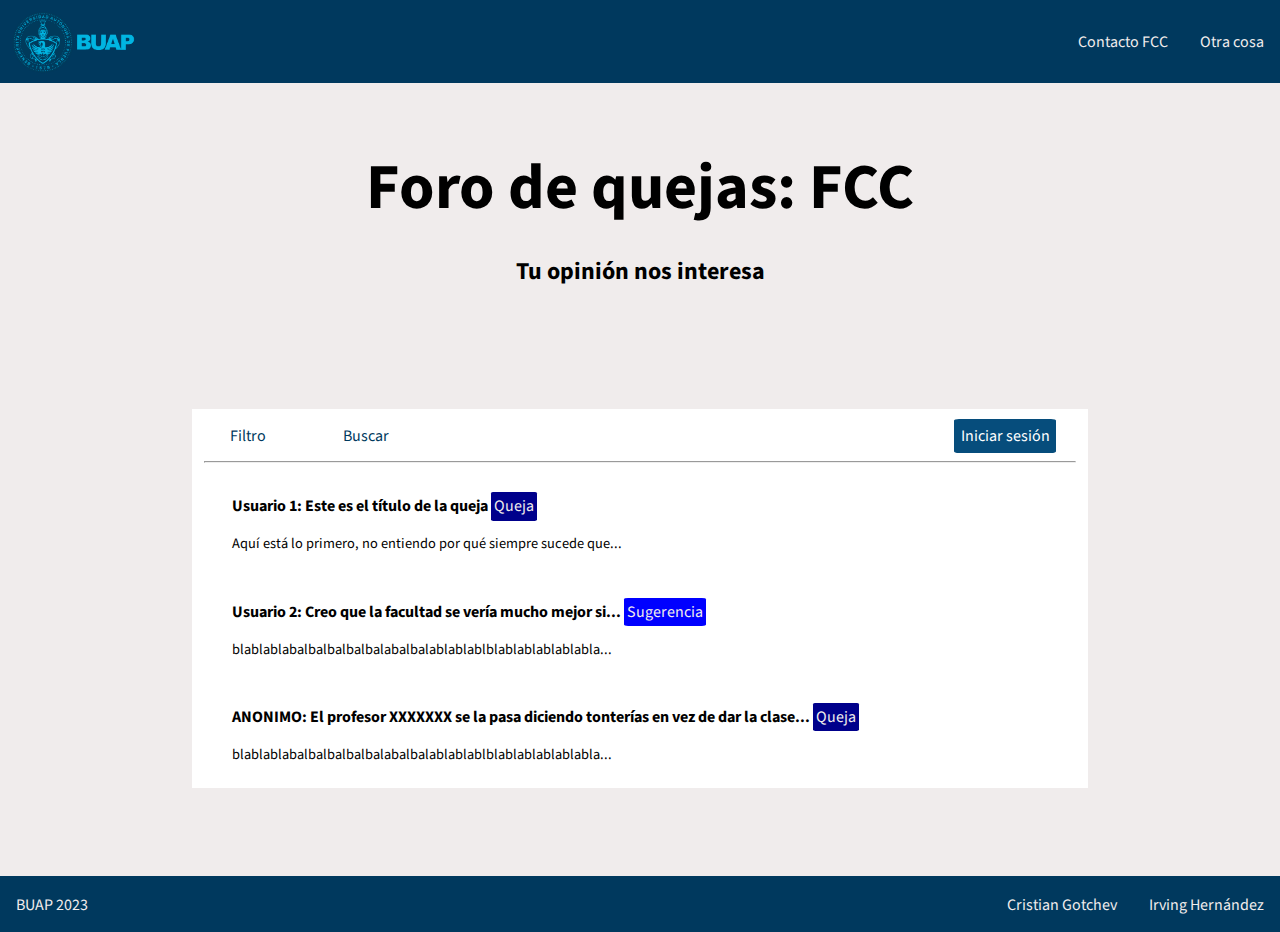
==== public/index.html @ 5998c42f "Adición: Diseño para botones de control del foro" ====
<!DOCTYPE html>
<html>
<head>
    <meta charset="utf-8">
    <link rel="stylesheet" type="text/css" href="../assets/css/index.css">
    <title>Quejas FCC</title>
    <link rel="icon" type="image/png" href="../assets/images/escudo-buap.png">
</head>
<body>
    <div id="header-and-main">
        <header id="top-header" class="row">
            <img id="BUAP-logo" src="../assets/images/logo_buap_h.png">
            <div class="separator"></div>
            <div class="header-right">Contacto FCC</div>
            <div class="header-right">Otra cosa</div>
        </header>

        <main>
            <div id="main-content">
                <h1>Foro de quejas: FCC</h1>
                <h2>Tu opinión nos interesa</h2>

                <div id="forum-container">
                    <header id="forum-header" class="row">
                        <div class="forum-header-button">
                            <a class="forum-header-button-text">Filtro</a>
                        </div>
                        <div class="forum-header-button">
                            <a class="forum-header-button-text">Buscar</a>
                        </div>
                        <div class="separator"></div>
                        <!--
                            Si ya inició sesión:
                            <div class="d">Nueva publicación</div>
                         -->
                        <div class="forum-header-button colored">
                            <a class="forum-header-button-text" href="https://google.com">Iniciar sesión</a>
                        </div>
                    </header>
                    <hr>
                    <div id="forum-entries-container">
                        <!-- <p>Por el momento no hay quejas sin resolver.</p> -->
                        <div class="entry" onclick="location.href='#';">
                            <div class="entry-title-div">
                                <p class="entry-title">
                                    <span class="entry-user">Usuario 1:</span>
                                    Este es el título de la queja
                                    <span class="entry-category complaint">Queja</span>
                                </p>
                            </div>
                            <p class="entry-brief">
                                Aquí está lo primero, no entiendo por qué siempre sucede que...
                            </p>
                        </div>
                        <div class="entry" onclick="location.href='#';">
                            <div class="entry-title-div">
                                <p class="entry-title">
                                    <span class="entry-user">Usuario 2:</span>
                                    Creo que la facultad se vería mucho mejor si...
                                    <span class="entry-category suggestion">Sugerencia</span>
                                </p>
                            </div>
                            <p class="entry-brief">
                                blablablabalbalbalbalbalabalbalablablablblablablablablabla...
                            </p>
                        </div>
                        <div class="entry" onclick="location.href='#';">
                            <div class="entry-title-div">
                                <p class="entry-title">
                                    <span class="entry-user">ANONIMO:</span>
                                    El profesor XXXXXXX se la pasa diciendo tonterías en vez de dar la clase...
                                    <span class="entry-category complaint">Queja</span>
                                </p>
                            </div>
                            <p class="entry-brief">
                                blablablabalbalbalbalbalabalbalablablablblablablablablabla...
                            </p>
                        </div>
                    </div>
                </div>
            </div>
        </main>
    </div>

    <footer class="row">
        <div class="footer-text-element">BUAP 2023</div>
        <div class="separator"></div>
        <div class="footer-text-element">Cristian Gotchev</div>
        <div class="footer-text-element">Irving Hernández</div>
    </footer>
</body>
</html>
---- assets/css/index.css ----
@import url('https://fonts.googleapis.com/css2?family=Source+Sans+Pro&display=swap');

:root {
    --main-color: #00395e; /* Este color es del header de https://www.buap.mx/ */
    --secondary-color: #f0ecec; /* Este es el cuerpo de https://www.cs.buap.mx/ */
    --darker-blue-buap: #064d7c;
    --lighter-blue-buap: #04ccf4;

    --header-logo-height: 4em;
    --header-logo-margin: 0.6em;

    --footer-height: 3.5em;
}

body {
    margin: 0;
    padding: 0;

    font-family: 'Source Sans Pro', sans-serif;
    background-color: var(--secondary-color);
}

.header-right {
    display: flex;
    align-items: center;

    height: calc(var(--header-logo-height) + var(--header-logo-margin));
    margin: auto 1em auto 1em;
}

.separator {
    flex-grow: 1;
}

.row {
    width: 100%;

    display: flex;
    align-items: flex-end;
    justify-content: center;
}

#top-header {
    margin-bottom: 1em;

    background-color: var(--main-color);
    color: var(--secondary-color);
}

#BUAP-logo {
    height: var(--header-logo-height);
    margin: var(--header-logo-margin);
}

#header-and-main {
    /* https://stackoverflow.com/questions/42294/how-do-you-get-the-footer-to-stay-at-the-bottom-of-a-web-page */
    min-height: calc(100vh - var(--footer-height));
}

h1 {
    font-size: 4em;
    margin-bottom: 0;
}

#main-content {
    display: flex;
    flex-direction: column;
    align-items: center;
}

#main-content h2 {
    margin-bottom: 5em;
}

#forum-container {
    width: 70vw;
    min-height: 15em;

    display: flex;
    flex-direction: column;
    align-items: center;

    background-color: white;
}

#forum-header {
    padding: 0;
    margin: 0;
}

.forum-header-button {
    margin: auto 2em auto 2em;

    display: block;

    padding: 0.4em;
    margin-top: 0.6em;
}

.forum-header-button.colored {
    background-color: var(--darker-blue-buap);
    border-radius: 5%;
    /* border-left: 3px solid #04ccf4; */
}

.forum-header-button-text {
    text-decoration: none;
    color: var(--main-color);
}

.forum-header-button-text:hover {
    color: var(--lighter-blue-buap);
}

.forum-header-button.colored  .forum-header-button-text {
    color: white;
}

.forum-header-button.colored  .forum-header-button-text:hover {
    color: var(--lighter-blue-buap);
}

#forum-container hr {
    width: 97%;
    color: var(--main-color);
}

#forum-entries-container {
    width: 100%;

    display: flex;
    flex-grow: 1;
    flex-direction: column;
}

.entry {
    --padding: 2em;
    width: calc(100% - var(--padding-left));

    padding-left: var(--padding);
    padding-right: var(--padding);
    margin: 0.5em;
}

.entry:hover {
    background-color: var(--secondary-color);
    cursor: pointer;
}

.entry-title-div {
    background-color: none;
}

.entry-title {
    font-weight: bold;
    font-size: 1em;
}

.entry-category {
    padding: 0.2em;

    border-radius: 5%;

    font-weight: normal;

    color: var(--secondary-color);
}

.complaint {
    background-color: darkblue;
}

.suggestion {
    background-color: blue;
}

.entry-brief {
    font-size: 0.9em;
}

footer {
    position: relative;
    bottom: 0;

    margin-top: 2em;
    height: var(--footer-height);

    color: var(--secondary-color);
    background-color: var(--main-color);
}

/* placeholder */
.footer-text-element {
    margin: 1em;
}
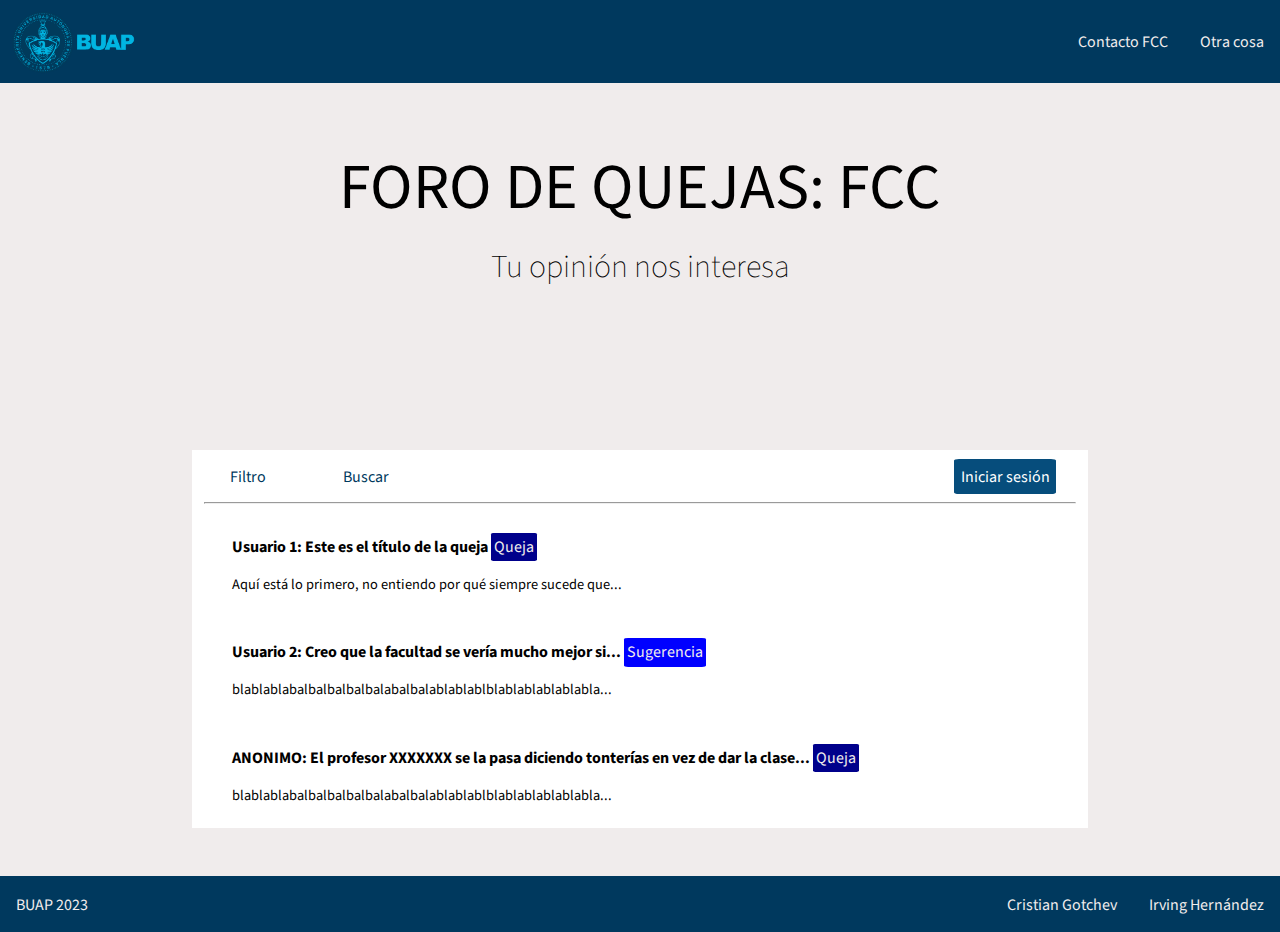
==== commit 6a8be2b5: "Actualización: Título a mayúsculas" ====
--- a/public/index.html
+++ b/public/index.html
@@ -17,7 +17,7 @@
 
         <main>
             <div id="main-content">
-                <h1>Foro de quejas: FCC</h1>
+                <h1>FORO DE QUEJAS: FCC</h1>
                 <h2>Tu opinión nos interesa</h2>
 
                 <div id="forum-container">
--- a/assets/css/index.css
+++ b/assets/css/index.css
@@ -1,4 +1,4 @@
-@import url('https://fonts.googleapis.com/css2?family=Source+Sans+Pro&display=swap');
+@import url('https://fonts.googleapis.com/css2?family=Source+Sans+Pro:wght@200;400&display=swap');
 
 :root {
     --main-color: #00395e; /* Este color es del header de https://www.buap.mx/ */
@@ -60,6 +60,13 @@
 h1 {
     font-size: 4em;
     margin-bottom: 0;
+    font-weight: 400;
+}
+
+h2 {
+    font-size: 2em;
+    font-weight: 200;
+    margin: 0.3em;
 }
 
 #main-content {
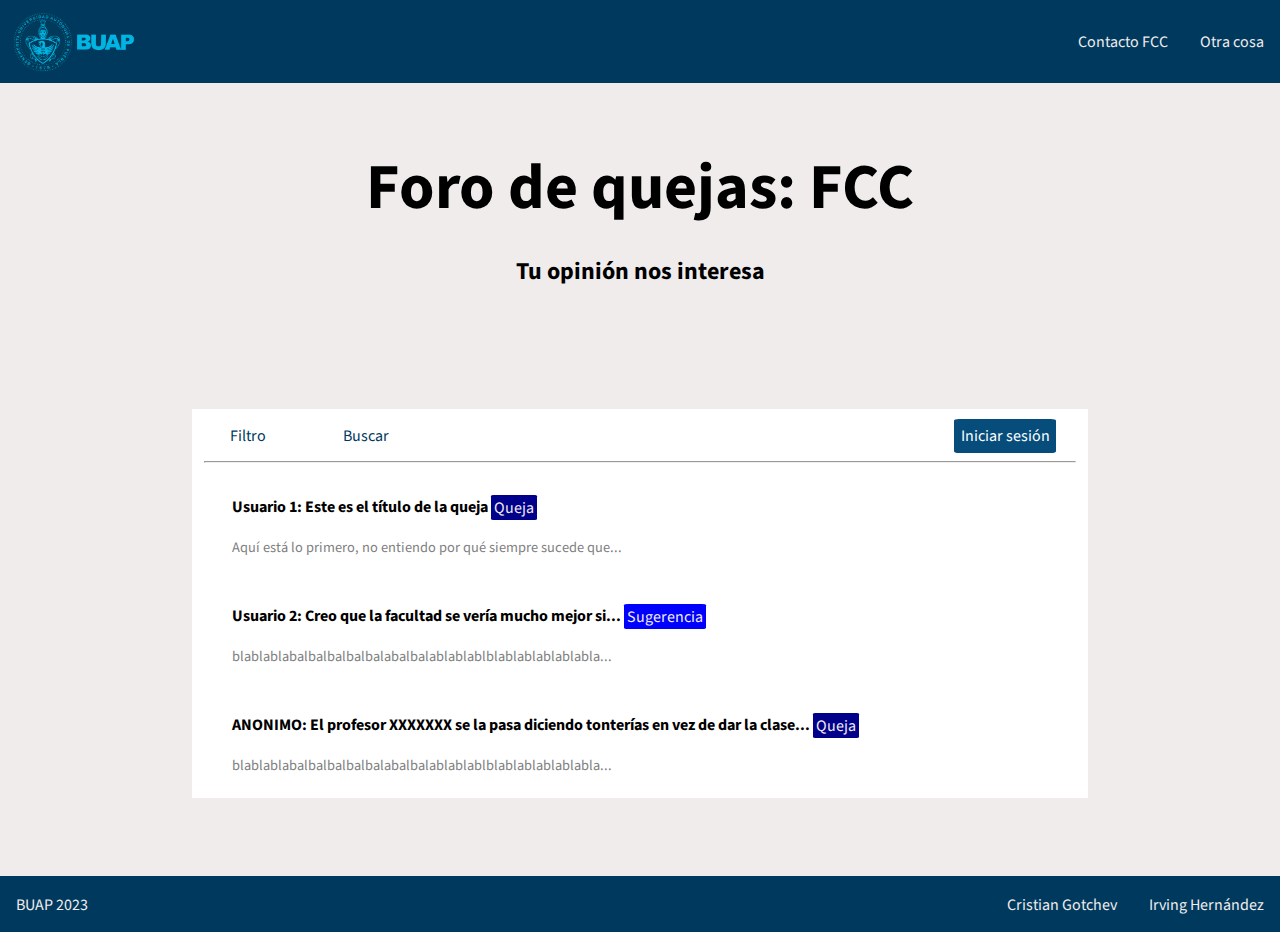
==== commit 82860690: "Merge pull request #8 from boribs:responsive-design" ====
--- a/public/index.html
+++ b/public/index.html
@@ -17,7 +17,7 @@
 
         <main>
             <div id="main-content">
-                <h1>FORO DE QUEJAS: FCC</h1>
+                <h1>Foro de quejas: FCC</h1>
                 <h2>Tu opinión nos interesa</h2>
 
                 <div id="forum-container">
--- a/assets/css/index.css
+++ b/assets/css/index.css
@@ -1,4 +1,4 @@
-@import url('https://fonts.googleapis.com/css2?family=Source+Sans+Pro:wght@200;400&display=swap');
+@import url('https://fonts.googleapis.com/css2?family=Source+Sans+Pro&display=swap');
 
 :root {
     --main-color: #00395e; /* Este color es del header de https://www.buap.mx/ */
@@ -57,26 +57,21 @@
     min-height: calc(100vh - var(--footer-height));
 }
 
-h1 {
+#main-content {
+    display: flex;
+    flex-direction: column;
+    align-items: center;
+}
+
+#main-content h1 {
     font-size: 4em;
     margin-bottom: 0;
-    font-weight: 400;
-}
-
-h2 {
-    font-size: 2em;
-    font-weight: 200;
-    margin: 0.3em;
-}
-
-#main-content {
-    display: flex;
-    flex-direction: column;
-    align-items: center;
+    text-align: center;
 }
 
 #main-content h2 {
     margin-bottom: 5em;
+    text-align: center;
 }
 
 #forum-container {
@@ -164,11 +159,12 @@
 }
 
 .entry-category {
-    padding: 0.2em;
+    padding: 0.1em 0.2em 0.1em 0.2em;
 
     border-radius: 5%;
 
     font-weight: normal;
+    line-height: 1.6;
 
     color: var(--secondary-color);
 }
@@ -183,6 +179,9 @@
 
 .entry-brief {
     font-size: 0.9em;
+    color: gray;
+
+    margin: 0 0 1em 0;
 }
 
 footer {
@@ -200,3 +199,15 @@
 .footer-text-element {
     margin: 1em;
 }
+
+@media(max-width: 1000px) {
+    #forum-container {
+        width: 90vw;
+    }
+}
+
+@media(max-width: 600px) {
+    #forum-container {
+        width: 100vw;
+    }
+}
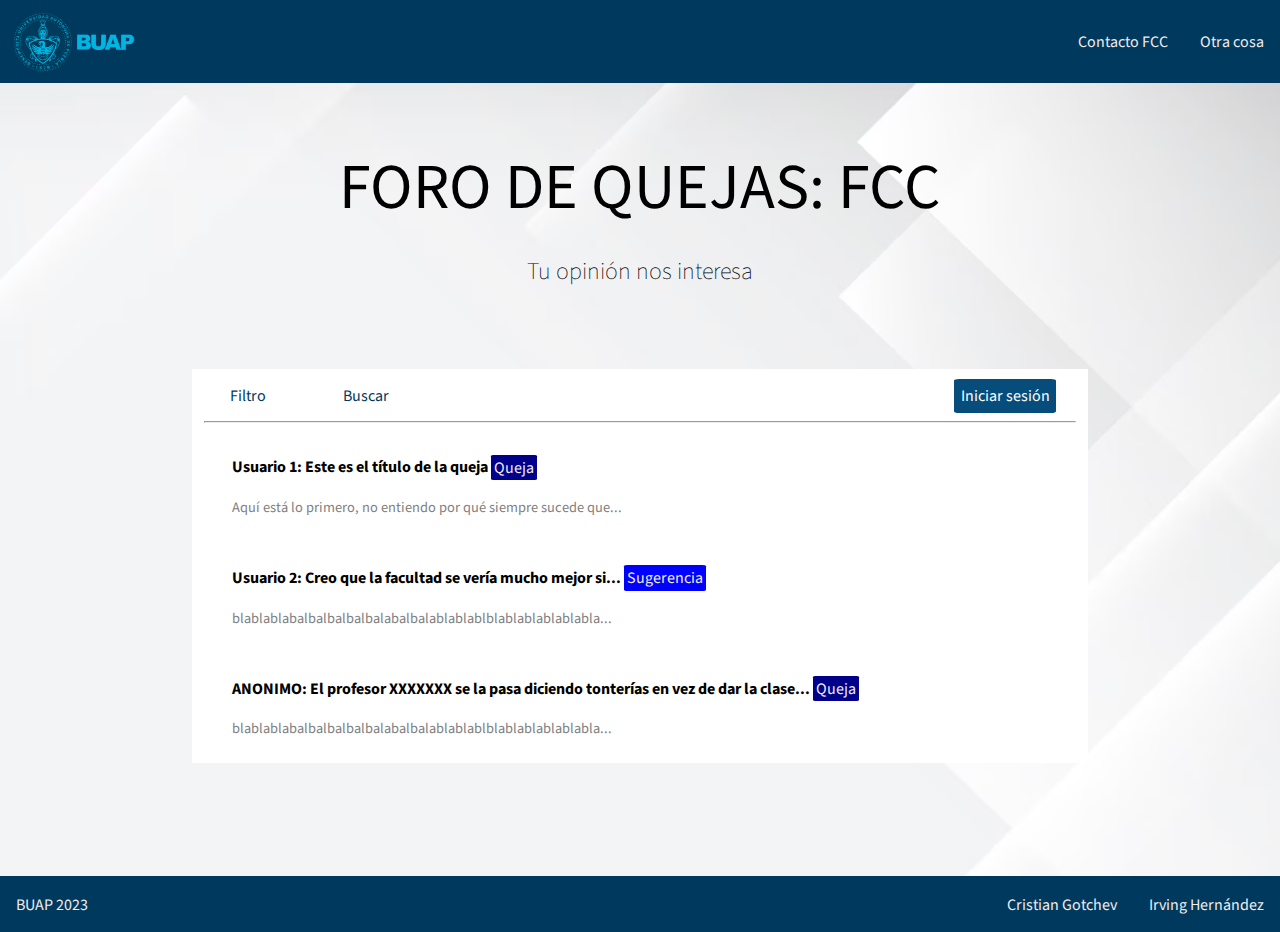
==== commit e40f9898: "Merge pull request #7 from boribs:title-style" ====
--- a/public/index.html
+++ b/public/index.html
@@ -17,7 +17,7 @@
 
         <main>
             <div id="main-content">
-                <h1>Foro de quejas: FCC</h1>
+                <h1>FORO DE QUEJAS: FCC</h1>
                 <h2>Tu opinión nos interesa</h2>
 
                 <div id="forum-container">
--- a/assets/css/index.css
+++ b/assets/css/index.css
@@ -1,15 +1,16 @@
-@import url('https://fonts.googleapis.com/css2?family=Source+Sans+Pro&display=swap');
+@import url('https://fonts.googleapis.com/css2?family=Source+Sans+Pro:wght@200;400&display=swap');
 
 :root {
     --main-color: #00395e; /* Este color es del header de https://www.buap.mx/ */
+    --main-color-hover: #156397;
     --secondary-color: #f0ecec; /* Este es el cuerpo de https://www.cs.buap.mx/ */
     --darker-blue-buap: #064d7c;
     --lighter-blue-buap: #04ccf4;
 
-    --header-logo-height: 4em;
-    --header-logo-margin: 0.6em;
-
-    --footer-height: 3.5em;
+    --header-logo-height: 4rem;
+    --header-logo-margin: 0.6rem;
+
+    --footer-height: 3.5rem;
 }
 
 body {
@@ -18,6 +19,12 @@
 
     font-family: 'Source Sans Pro', sans-serif;
     background-color: var(--secondary-color);
+
+    background-image: url("../images/fondo-gris.avif");
+    background-size: cover;
+    -moz-background-size: cover;
+    -webkit-background-size: cover;
+    -o-background-size: cover;
 }
 
 .header-right {
@@ -25,7 +32,7 @@
     align-items: center;
 
     height: calc(var(--header-logo-height) + var(--header-logo-margin));
-    margin: auto 1em auto 1em;
+    margin: auto 1rem auto 1rem;
 }
 
 .separator {
@@ -41,7 +48,7 @@
 }
 
 #top-header {
-    margin-bottom: 1em;
+    margin-bottom: 1rem;
 
     background-color: var(--main-color);
     color: var(--secondary-color);
@@ -64,19 +71,23 @@
 }
 
 #main-content h1 {
-    font-size: 4em;
     margin-bottom: 0;
+
+    font-size: 4rem;
+    font-weight: 400;
     text-align: center;
 }
 
 #main-content h2 {
-    margin-bottom: 5em;
+    margin-bottom: 5rem;
+
     text-align: center;
+    font-weight: 200;
 }
 
 #forum-container {
     width: 70vw;
-    min-height: 15em;
+    min-height: 15rem;
 
     display: flex;
     flex-direction: column;
@@ -91,12 +102,12 @@
 }
 
 .forum-header-button {
-    margin: auto 2em auto 2em;
+    margin: auto 2rem auto 2rem;
 
     display: block;
 
-    padding: 0.4em;
-    margin-top: 0.6em;
+    padding: 0.4rem;
+    margin-top: 0.6rem;
 }
 
 .forum-header-button.colored {
@@ -118,8 +129,8 @@
     color: white;
 }
 
-.forum-header-button.colored  .forum-header-button-text:hover {
-    color: var(--lighter-blue-buap);
+.forum-header-button.colored:hover {
+    background-color: var(--main-color-hover);
 }
 
 #forum-container hr {
@@ -136,12 +147,12 @@
 }
 
 .entry {
-    --padding: 2em;
+    --padding: 2rem;
     width: calc(100% - var(--padding-left));
 
     padding-left: var(--padding);
     padding-right: var(--padding);
-    margin: 0.5em;
+    margin: 0.5rem;
 }
 
 .entry:hover {
@@ -155,11 +166,11 @@
 
 .entry-title {
     font-weight: bold;
-    font-size: 1em;
+    font-size: 1rem;
 }
 
 .entry-category {
-    padding: 0.1em 0.2em 0.1em 0.2em;
+    padding: 0.1rem 0.2rem 0.1rem 0.2rem;
 
     border-radius: 5%;
 
@@ -178,17 +189,17 @@
 }
 
 .entry-brief {
-    font-size: 0.9em;
+    font-size: 0.9rem;
     color: gray;
 
-    margin: 0 0 1em 0;
+    margin: 0 0 1rem 0;
 }
 
 footer {
     position: relative;
     bottom: 0;
 
-    margin-top: 2em;
+    margin-top: 2rem;
     height: var(--footer-height);
 
     color: var(--secondary-color);
@@ -197,7 +208,7 @@
 
 /* placeholder */
 .footer-text-element {
-    margin: 1em;
+    margin: 1rem;
 }
 
 @media(max-width: 1000px) {
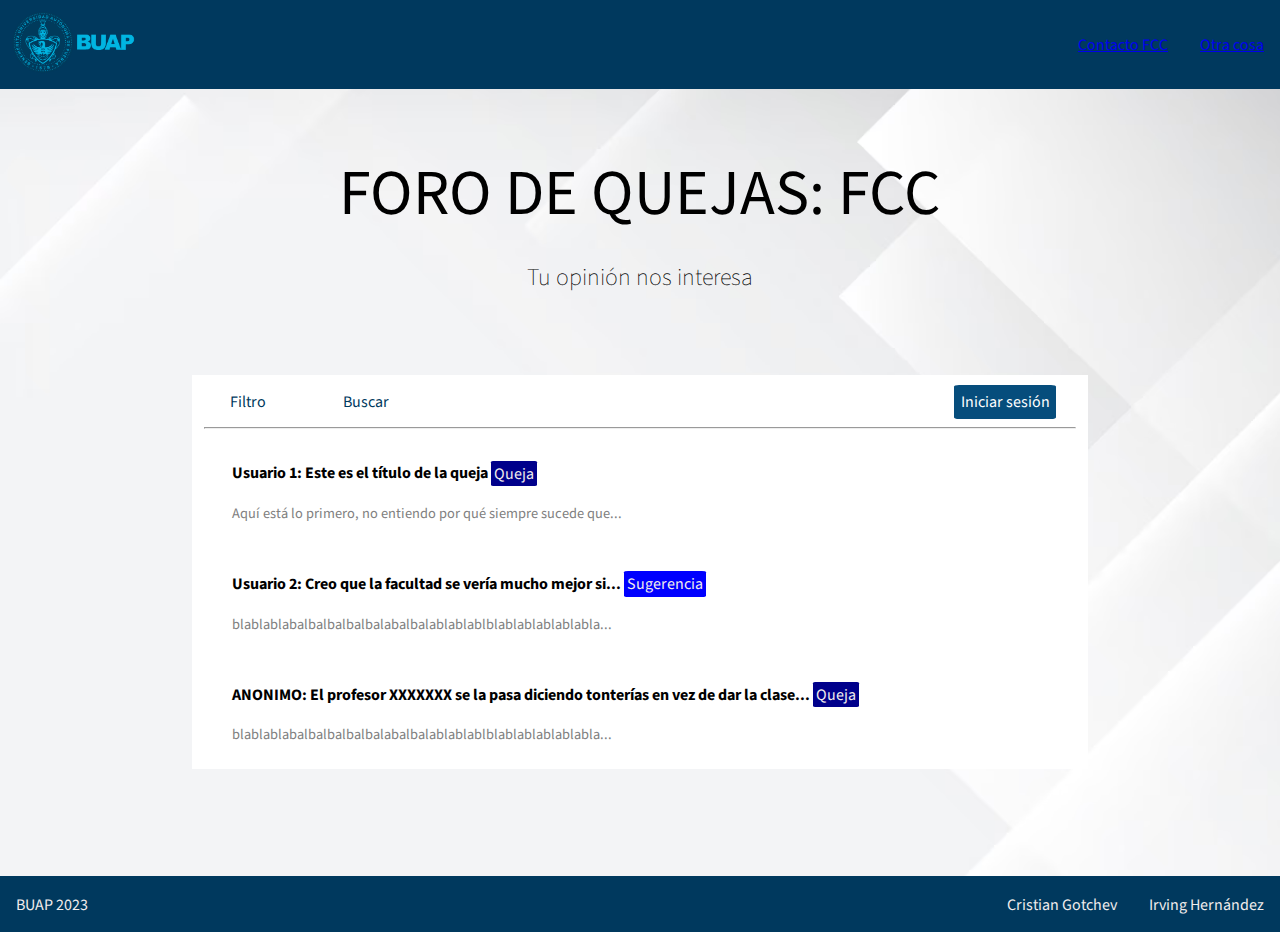
==== commit 2e6fc730: "Adición: Logo redirecciona a página BUAP" ====
--- a/public/index.html
+++ b/public/index.html
@@ -9,10 +9,16 @@
 <body>
     <div id="header-and-main">
         <header id="top-header" class="row">
-            <img id="BUAP-logo" src="../assets/images/logo_buap_h.png">
+            <a href="https://www.buap.mx">
+                <img id="BUAP-logo" src="../assets/images/logo-buap-h.png">
+            </a>
             <div class="separator"></div>
-            <div class="header-right">Contacto FCC</div>
-            <div class="header-right">Otra cosa</div>
+            <div class="header-right header-button">
+                <a href="#" class="no-decor">Contacto FCC</a>
+            </div>
+            <div class="header-right header-button">
+                <a href="#" class="no-decor">Otra cosa</a>
+            </div>
         </header>
 
         <main>
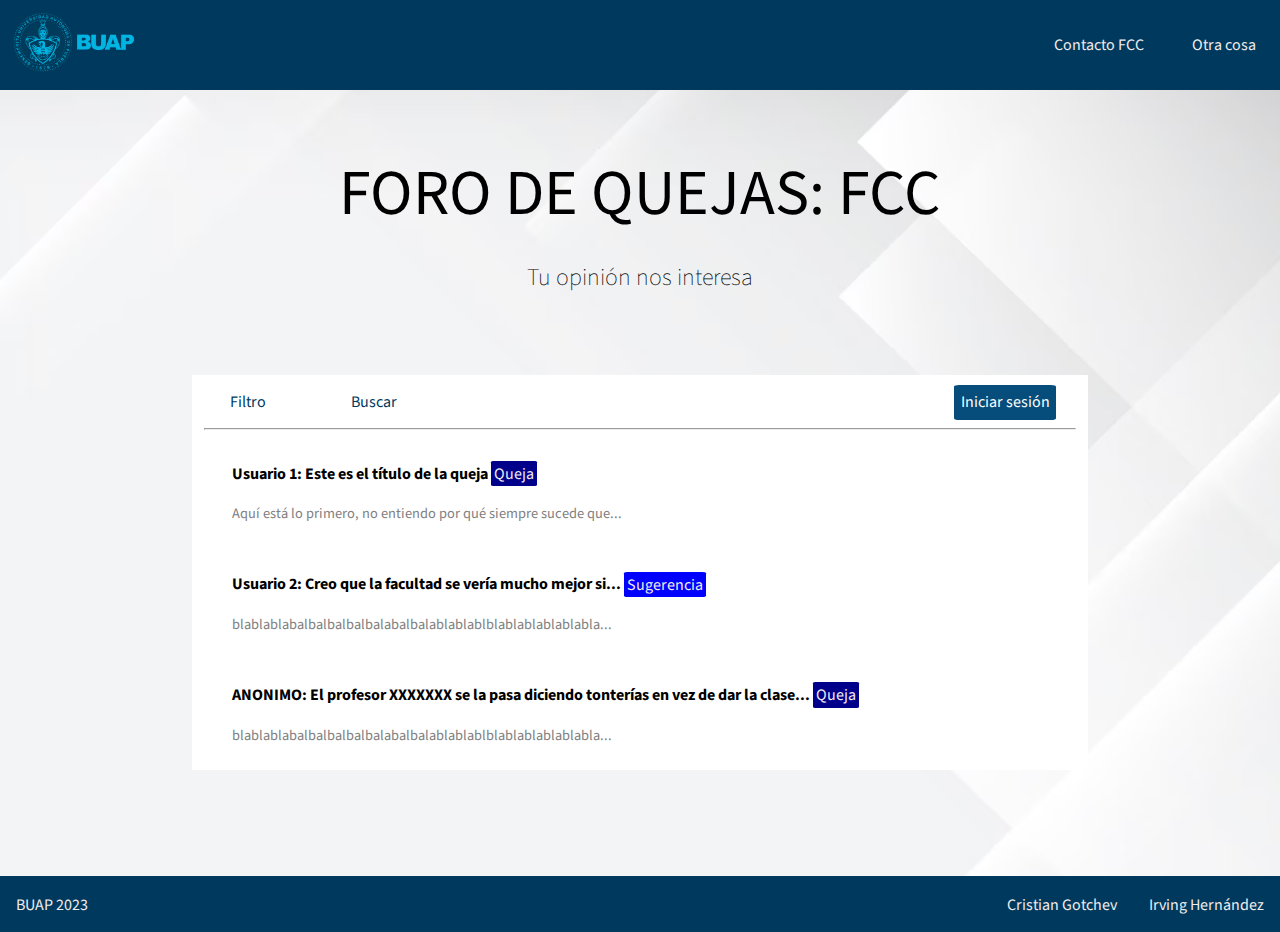
==== commit 918c3d29: "Adición: Barra de búsqueda interactiva" ====
--- a/public/index.html
+++ b/public/index.html
@@ -32,7 +32,8 @@
                             <a class="forum-header-button-text">Filtro</a>
                         </div>
                         <div class="forum-header-button">
-                            <a class="forum-header-button-text">Buscar</a>
+                            <input type="text" id="search-bar" placeholder=" ">
+                            <label for="" id="search-bar-label">Buscar</label>
                         </div>
                         <div class="separator"></div>
                         <!--
--- a/assets/css/index.css
+++ b/assets/css/index.css
@@ -27,33 +27,6 @@
     -o-background-size: cover;
 }
 
-.header-right {
-    display: flex;
-    align-items: center;
-
-    height: calc(var(--header-logo-height) + var(--header-logo-margin));
-    margin: auto 1rem auto 1rem;
-}
-
-.separator {
-    flex-grow: 1;
-}
-
-.row {
-    width: 100%;
-
-    display: flex;
-    align-items: flex-end;
-    justify-content: center;
-}
-
-#top-header {
-    margin-bottom: 1rem;
-
-    background-color: var(--main-color);
-    color: var(--secondary-color);
-}
-
 #BUAP-logo {
     height: var(--header-logo-height);
     margin: var(--header-logo-margin);
@@ -64,6 +37,43 @@
     min-height: calc(100vh - var(--footer-height));
 }
 
+#top-header {
+    margin-bottom: 1rem;
+
+    background-color: var(--main-color);
+    color: var(--secondary-color);
+}
+
+.no-decor {
+    color: var(--secondary-color);
+    text-decoration: none;
+}
+
+.header-button:hover {
+    cursor: pointer;
+}
+
+.header-right {
+    display: flex;
+    align-items: center;
+
+    height: calc(var(--header-logo-height) + var(--header-logo-margin));
+    margin: auto 1rem auto 1rem;
+    padding: 0.5rem;
+}
+
+.separator {
+    flex-grow: 1;
+}
+
+.row {
+    width: 100%;
+
+    display: flex;
+    align-items: flex-end;
+    justify-content: center;
+}
+
 #main-content {
     display: flex;
     flex-direction: column;
@@ -108,6 +118,8 @@
 
     padding: 0.4rem;
     margin-top: 0.6rem;
+
+    position: relative;
 }
 
 .forum-header-button.colored {
@@ -121,6 +133,55 @@
     color: var(--main-color);
 }
 
+
+#search-bar {
+    display: block;
+
+    background: none;
+    color: #c6c6c6;
+
+    font-size: 0.9rem;
+
+    width: 100%;
+    padding: 0.1rem;
+    margin-bottom: 1%;
+
+    border: none;
+    outline: none;
+
+    transition: border 0.5s;
+    border-bottom: 0px solid white;
+}
+
+#search-bar-label {
+    color: var(--main-color);
+
+    font-size: 1rem;
+
+    position: absolute;
+    left: 0.9rem;
+    top: 0.4rem;
+
+    transition: 0.5s ease all;
+    pointer-events: none;
+}
+
+#search-bar:focus~#search-bar-label,
+#search-bar:not(:placeholder-shown)~#search-bar-label {
+    left: -2.9rem;
+}
+
+#search-bar:focus~label::after,
+#search-bar:not(:placeholder-shown)~#search-bar-label::after {
+    content: ":";
+}
+
+#search-bar:focus,
+#search-bar:not(:placeholder-shown) {
+    border-bottom: 1px solid var(--main-color);
+}
+
+
 .forum-header-button-text:hover {
     color: var(--lighter-blue-buap);
 }
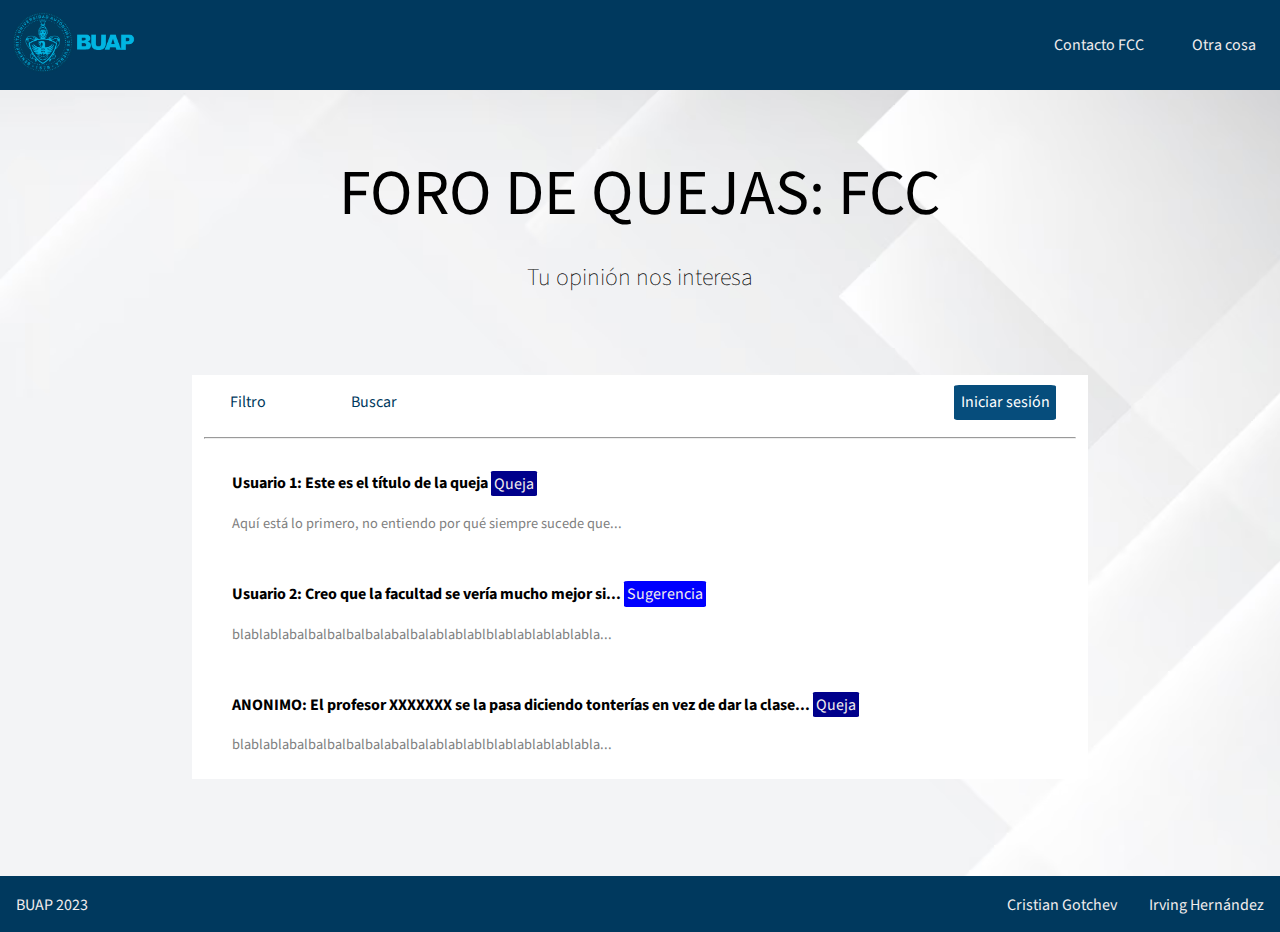
==== commit 22bbdb11: "Merge pull request #11 from boribs:search-bar" ====
--- a/public/index.html
+++ b/public/index.html
@@ -34,6 +34,7 @@
                         <div class="forum-header-button">
                             <input type="text" id="search-bar" placeholder=" ">
                             <label for="" id="search-bar-label">Buscar</label>
+                            <div id="search-bar-button"><img src="../assets/images/icono-buscar.png"></div>
                         </div>
                         <div class="separator"></div>
                         <!--
--- a/assets/css/index.css
+++ b/assets/css/index.css
@@ -3,7 +3,10 @@
 :root {
     --main-color: #00395e; /* Este color es del header de https://www.buap.mx/ */
     --main-color-hover: #156397;
+
     --secondary-color: #f0ecec; /* Este es el cuerpo de https://www.cs.buap.mx/ */
+    --secondary-color-darker: #dad6d6; /* Este es el cuerpo de https://www.cs.buap.mx/ */
+
     --darker-blue-buap: #064d7c;
     --lighter-blue-buap: #04ccf4;
 
@@ -114,7 +117,7 @@
 .forum-header-button {
     margin: auto 2rem auto 2rem;
 
-    display: block;
+    display: flex;
 
     padding: 0.4rem;
     margin-top: 0.6rem;
@@ -133,6 +136,17 @@
     color: var(--main-color);
 }
 
+.forum-header-button-text:hover {
+    color: var(--lighter-blue-buap);
+}
+
+.forum-header-button.colored  .forum-header-button-text {
+    color: white;
+}
+
+.forum-header-button.colored:hover {
+    background-color: var(--main-color-hover);
+}
 
 #search-bar {
     display: block;
@@ -162,8 +176,42 @@
     left: 0.9rem;
     top: 0.4rem;
 
-    transition: 0.5s ease all;
+    transition: left 0.5s;
     pointer-events: none;
+}
+
+#search-bar-button {
+    margin: 0.15rem;
+    padding: 0.15rem;
+
+    /* background-color: var(--darker-blue-buap); */
+    color: var(--secondary-color);
+
+    border-radius: 0.3rem;
+
+    visibility: hidden;
+    opacity: 0;
+
+    cursor: pointer;
+
+    transition: opacity 0.5s;
+}
+
+#search-bar-button img {
+    width: 1em;
+    height: 1em;
+}
+
+#search-bar-button:active img {
+    background-color: var(--secondary-color-darker);
+}
+
+#search-bar-button:hover {
+    background-color: var(--secondary-color);
+}
+
+#search-bar:not(:focus):placeholder-shown:hover~#search-bar-label {
+    color: var(--lighter-blue-buap);
 }
 
 #search-bar:focus~#search-bar-label,
@@ -181,17 +229,10 @@
     border-bottom: 1px solid var(--main-color);
 }
 
-
-.forum-header-button-text:hover {
-    color: var(--lighter-blue-buap);
-}
-
-.forum-header-button.colored  .forum-header-button-text {
-    color: white;
-}
-
-.forum-header-button.colored:hover {
-    background-color: var(--main-color-hover);
+#search-bar:focus~#search-bar-button,
+#search-bar:not(:placeholder-shown)~#search-bar-button {
+    visibility: visible;
+    opacity: 100;
 }
 
 #forum-container hr {
